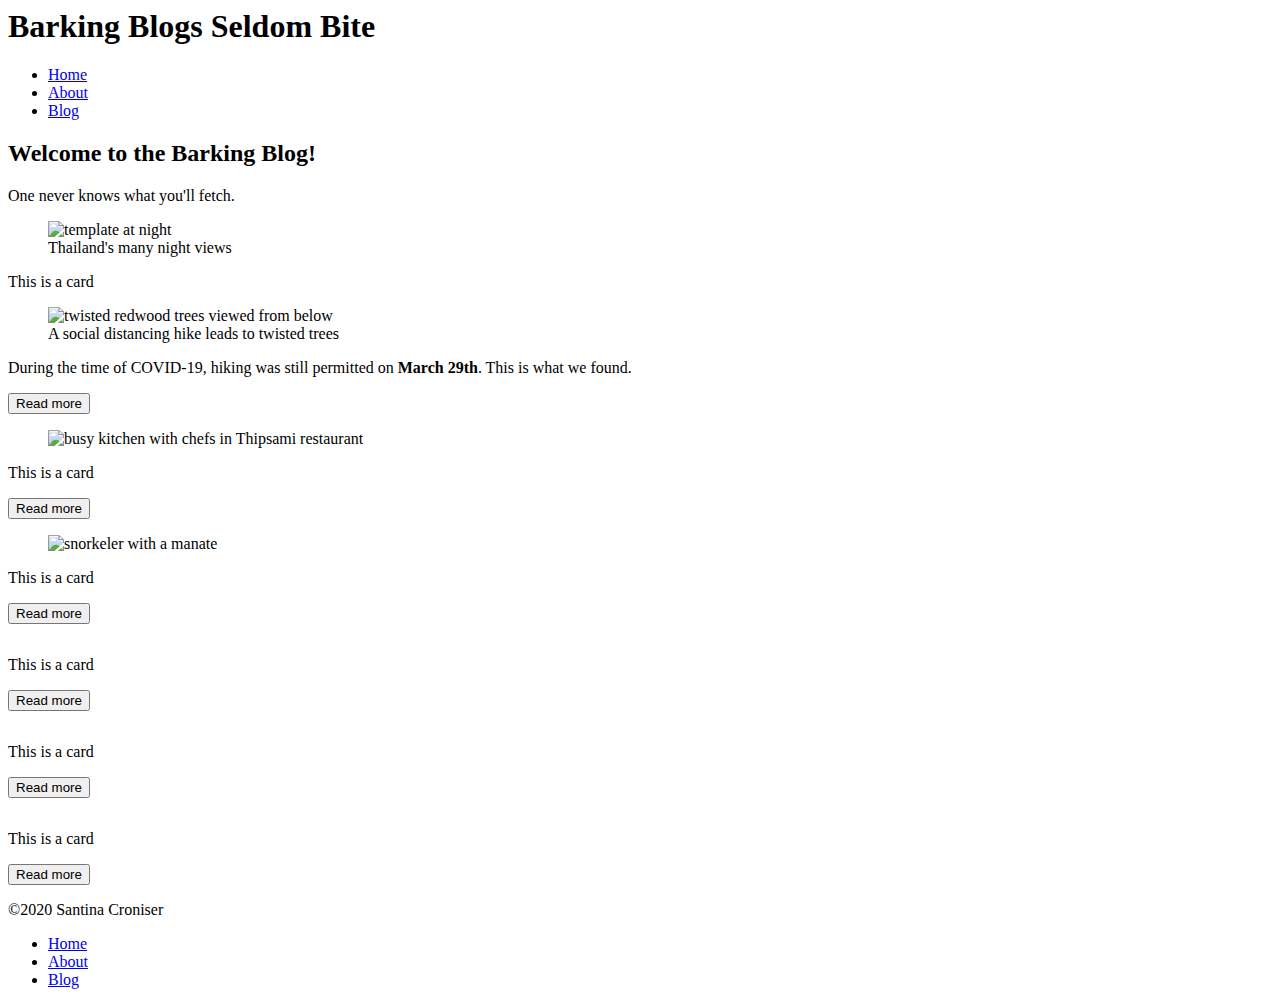
==== project 1/blog/twisted-trees.html @ 0438235c "fix footer" ====
<html lang="en">
    <head>
        <title>Barking Blogs Seldom Bite | Home</title>
        <link href="https://fonts.googleapis.com/css2?family=Baloo+Tamma+2:wght@400;700&family=Josefin+Slab:wght@400;600;700&display=swap" rel="stylesheet">
        <link href="css/style.css" rel="stylesheet">
    </head>
    <body>
        <div class="container">
            <header class="header">
                <div class="wrapper">
                    <h1 class="blog-name inner-wrapper">Barking Blogs Seldom Bite</h1>
                </div>
                <navigation class="main-nav nav">
                    <ul class="wrapper"> 
                        <li><a href="index.html">Home</a></li>
                        <li><a href="#">About</a></li>
                        <li><a href="blog.html">Blog</a></li>
                    </ul>
                </navigation>
            </header>
            <main class="wrapper">
                <h2 class="inner-wrapper">Welcome to the Barking Blog!</h2>
                <p class="inner-wrapper">One never knows what you'll fetch.</p>
                <div class="card-area inner-wrapper">
                    <div class="card">
                        <figure class="image-container">
                            <img src="images/thailand-temple.jpg" alt="template at night">
                            <figcaption>Thailand's many night views</figcaption>
                        </figure>
                        This is a card
                    </div>
                    <div class="card">
                        <figure class="image-container">
                            <img src="images/twisted-trees.jpg" alt="twisted redwood trees viewed from below">
                            <figcaption>A social distancing hike leads to twisted trees</figcaption>
                        </figure>
                        <div class="card-=content">
                            <p>During the time of COVID-19, hiking was still permitted on <strong>March 29th</strong>. This is what we found.</p>
                            <button onclick="location.href='blog/twisted-trees.html'">Read more</button>
                        </div>
                    </div>
                    <div class="card">
                        <figure class="image-container">
                            <img src="images/thipsami.jpg" alt="busy kitchen with chefs in Thipsami restaurant">
                            <figcaption></figcaption>
                        </figure>
                        <div class="card-=content">
                            <p>This is a card</p>
                            <button>Read more</button>
                        </div>
                    </div>
                    <div class="card">
                        <figure class="image-container">
                            <img src="images/snorkling-bali.jpg" alt="snorkeler with a manate">
                            <figcaption></figcaption>
                        </figure>
                        <div class="card-=content">
                            <p>This is a card</p>
                            <button>Read more</button>
                        </div>
                    </div>

                    <div class="card">
                        <figure class="image-container">
                            <img src="">
                            <figcaption></figcaption>
                        </figure>
                        <div class="card-=content">
                            <p>This is a card</p>
                            <button>Read more</button>
                        </div>
                    </div>

                    <div class="card">
                        <figure class="image-container">
                            <img src="">
                            <figcaption></figcaption>
                        </figure>
                        <div class="card-=content">
                            <p>This is a card</p>
                            <button>Read more</button>
                        </div>
                    </div>

                    <div class="card">
                        <figure class="image-container">
                            <img src="">
                            <figcaption></figcaption>
                        </figure>
                        <div class="card-=content">
                            <p>This is a card</p>
                            <button>Read more</button>
                        </div>
                    </div>

                </div>
            </main>
            <aside>

            </aside>
            <footer class="footer wrapper nav">
                <p class="inner-wrapper">&copy;2020 Santina Croniser</p>
                <ul>
                    <li><a href="index.html">Home</a></li>
                    <li><a href="#">About</a></li>
                    <li><a href="blog.html">Blog</a></li>
                </ul>
            </footer>
        </div>
    </body>
</html>
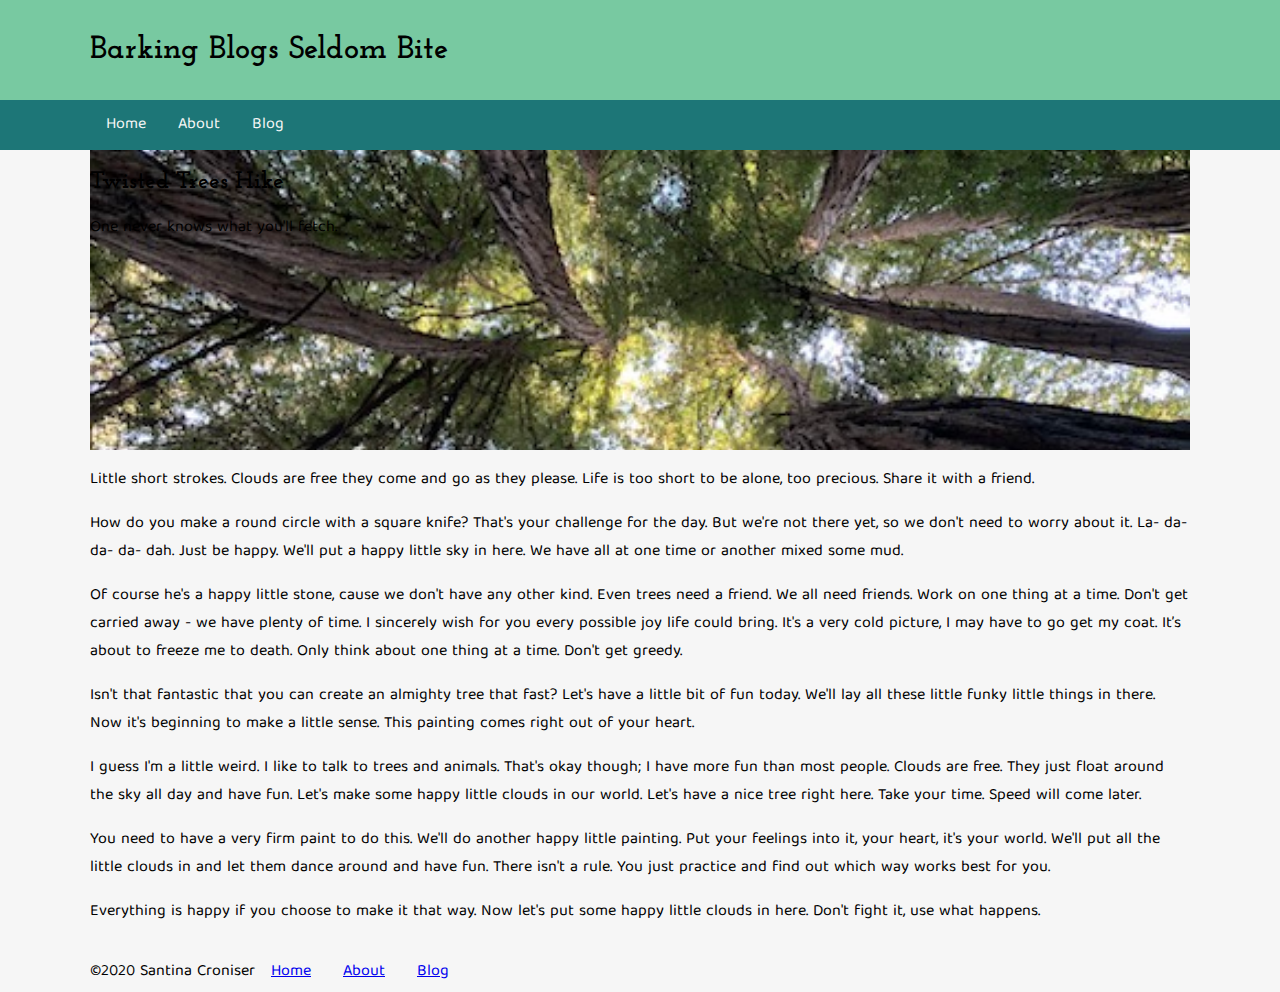
==== commit c2c9c0d6: "add content to blog" ====
--- a/project 1/blog/twisted-trees.html
+++ b/project 1/blog/twisted-trees.html
@@ -2,106 +2,52 @@
     <head>
         <title>Barking Blogs Seldom Bite | Home</title>
         <link href="https://fonts.googleapis.com/css2?family=Baloo+Tamma+2:wght@400;700&family=Josefin+Slab:wght@400;600;700&display=swap" rel="stylesheet">
-        <link href="css/style.css" rel="stylesheet">
+        <link href="../css/style.css" rel="stylesheet">
     </head>
     <body>
         <div class="container">
             <header class="header">
                 <div class="wrapper">
-                    <h1 class="blog-name inner-wrapper">Barking Blogs Seldom Bite</h1>
+                    <h1 class="blog-name">Barking Blogs Seldom Bite</h1>
                 </div>
                 <navigation class="main-nav nav">
                     <ul class="wrapper"> 
-                        <li><a href="index.html">Home</a></li>
+                        <li><a href="../index.html">Home</a></li>
                         <li><a href="#">About</a></li>
                         <li><a href="blog.html">Blog</a></li>
                     </ul>
                 </navigation>
             </header>
             <main class="wrapper">
-                <h2 class="inner-wrapper">Welcome to the Barking Blog!</h2>
-                <p class="inner-wrapper">One never knows what you'll fetch.</p>
-                <div class="card-area inner-wrapper">
-                    <div class="card">
-                        <figure class="image-container">
-                            <img src="images/thailand-temple.jpg" alt="template at night">
-                            <figcaption>Thailand's many night views</figcaption>
-                        </figure>
-                        This is a card
-                    </div>
-                    <div class="card">
-                        <figure class="image-container">
-                            <img src="images/twisted-trees.jpg" alt="twisted redwood trees viewed from below">
-                            <figcaption>A social distancing hike leads to twisted trees</figcaption>
-                        </figure>
-                        <div class="card-=content">
-                            <p>During the time of COVID-19, hiking was still permitted on <strong>March 29th</strong>. This is what we found.</p>
-                            <button onclick="location.href='blog/twisted-trees.html'">Read more</button>
+                <div class="blog">
+                    <div class="hero hero-twisted-trees">
+                        <div class="hero-title">
+                            <h2>Twisted Trees Hike</h2>
+                            <p>One never knows what you'll fetch.</p>
                         </div>
                     </div>
-                    <div class="card">
-                        <figure class="image-container">
-                            <img src="images/thipsami.jpg" alt="busy kitchen with chefs in Thipsami restaurant">
-                            <figcaption></figcaption>
-                        </figure>
-                        <div class="card-=content">
-                            <p>This is a card</p>
-                            <button>Read more</button>
-                        </div>
+                    <div class="content">
+                        <p>Little short strokes. Clouds are free they come and go as they please. Life is too short to be alone, too precious. Share it with a friend.</p>
+
+                        <p>How do you make a round circle with a square knife? That's your challenge for the day. But we're not there yet, so we don't need to worry about it. La- da- da- da- dah. Just be happy. We'll put a happy little sky in here. We have all at one time or another mixed some mud.</p>
+                            
+                        <p>Of course he's a happy little stone, cause we don't have any other kind. Even trees need a friend. We all need friends. Work on one thing at a time. Don't get carried away - we have plenty of time. I sincerely wish for you every possible joy life could bring. It's a very cold picture, I may have to go get my coat. It’s about to freeze me to death. Only think about one thing at a time. Don't get greedy.</p>
+                            
+                        <p>Isn't that fantastic that you can create an almighty tree that fast? Let's have a little bit of fun today. We'll lay all these little funky little things in there. Now it's beginning to make a little sense. This painting comes right out of your heart.</p>
+                            
+                        <p>I guess I'm a little weird. I like to talk to trees and animals. That's okay though; I have more fun than most people. Clouds are free. They just float around the sky all day and have fun. Let's make some happy little clouds in our world. Let's have a nice tree right here. Take your time. Speed will come later.</p>
+                            
+                        <p>You need to have a very firm paint to do this. We'll do another happy little painting. Put your feelings into it, your heart, it's your world. We'll put all the little clouds in and let them dance around and have fun. There isn't a rule. You just practice and find out which way works best for you.</p>
+                            
+                        <p>Everything is happy if you choose to make it that way. Now let's put some happy little clouds in here. Don't fight it, use what happens.</p>
                     </div>
-                    <div class="card">
-                        <figure class="image-container">
-                            <img src="images/snorkling-bali.jpg" alt="snorkeler with a manate">
-                            <figcaption></figcaption>
-                        </figure>
-                        <div class="card-=content">
-                            <p>This is a card</p>
-                            <button>Read more</button>
-                        </div>
-                    </div>
-
-                    <div class="card">
-                        <figure class="image-container">
-                            <img src="">
-                            <figcaption></figcaption>
-                        </figure>
-                        <div class="card-=content">
-                            <p>This is a card</p>
-                            <button>Read more</button>
-                        </div>
-                    </div>
-
-                    <div class="card">
-                        <figure class="image-container">
-                            <img src="">
-                            <figcaption></figcaption>
-                        </figure>
-                        <div class="card-=content">
-                            <p>This is a card</p>
-                            <button>Read more</button>
-                        </div>
-                    </div>
-
-                    <div class="card">
-                        <figure class="image-container">
-                            <img src="">
-                            <figcaption></figcaption>
-                        </figure>
-                        <div class="card-=content">
-                            <p>This is a card</p>
-                            <button>Read more</button>
-                        </div>
-                    </div>
-
                 </div>
             </main>
-            <aside>
-
-            </aside>
+            
             <footer class="footer wrapper nav">
-                <p class="inner-wrapper">&copy;2020 Santina Croniser</p>
+                <p>&copy;2020 Santina Croniser</p>
                 <ul>
-                    <li><a href="index.html">Home</a></li>
+                    <li><a href="../index.html">Home</a></li>
                     <li><a href="#">About</a></li>
                     <li><a href="blog.html">Blog</a></li>
                 </ul>
--- a/project 1/css/style.css
+++ b/project 1/css/style.css
@@ -0,0 +1,80 @@
+@import "card.css";
+@import "blog.css";
+
+body {
+    background-color: #f6f6f6;
+    font-family: 'Baloo Tamma 2', sans-serif;
+    margin: unset;
+}
+h1, h2, h3, h4, h5, h6 {
+    font-family: 'Josefin Slab', serif;
+}
+.container {
+    display: grid;
+    grid-template-rows: 150px minmax(calc(100vh - 200px), 100%) 50px;
+    grid-template-areas: 
+        "heading"
+        "main"
+        "footer"
+        ;
+}
+.wrapper {
+    margin: 0 auto;
+    width: 1100px;
+    padding-left: 1rem;
+    padding-right: 1rem;
+}
+
+.header {
+    display: grid;
+    grid-template-rows: 100px 50px;
+    grid-template-areas: 
+        "name"
+        "nav";
+    grid-area: heading;
+    background-color: #78C9A1;
+    align-items: center;
+}
+
+.blog-name {
+    grid-area: name;
+}
+
+.main-nav {
+    grid-area: nav;
+    background-color: #1D7677;
+    display: flex;
+}
+
+.nav > ul {
+    display: flex;
+    padding: unset;
+    list-style-type: none;
+}
+
+.nav > ul > li {
+    display: flex;
+
+}
+.nav > ul > li > a {
+    padding-left: 1rem;
+    padding-right: 1rem;
+}
+
+.main-nav > ul > li > a {
+    color: #f6f6f6;
+    text-decoration: unset;
+    padding-top: .69rem;
+    padding-bottom: .69rem;
+}
+
+.main-nav > ul > li > a:focus, .main-nav >ul > li > a:hover {
+    outline: 1px dotted red;
+    text-decoration: underline;
+    background-color: #2fbdbf;
+    color: #404040;
+}
+
+.footer {
+    display: flex;
+}
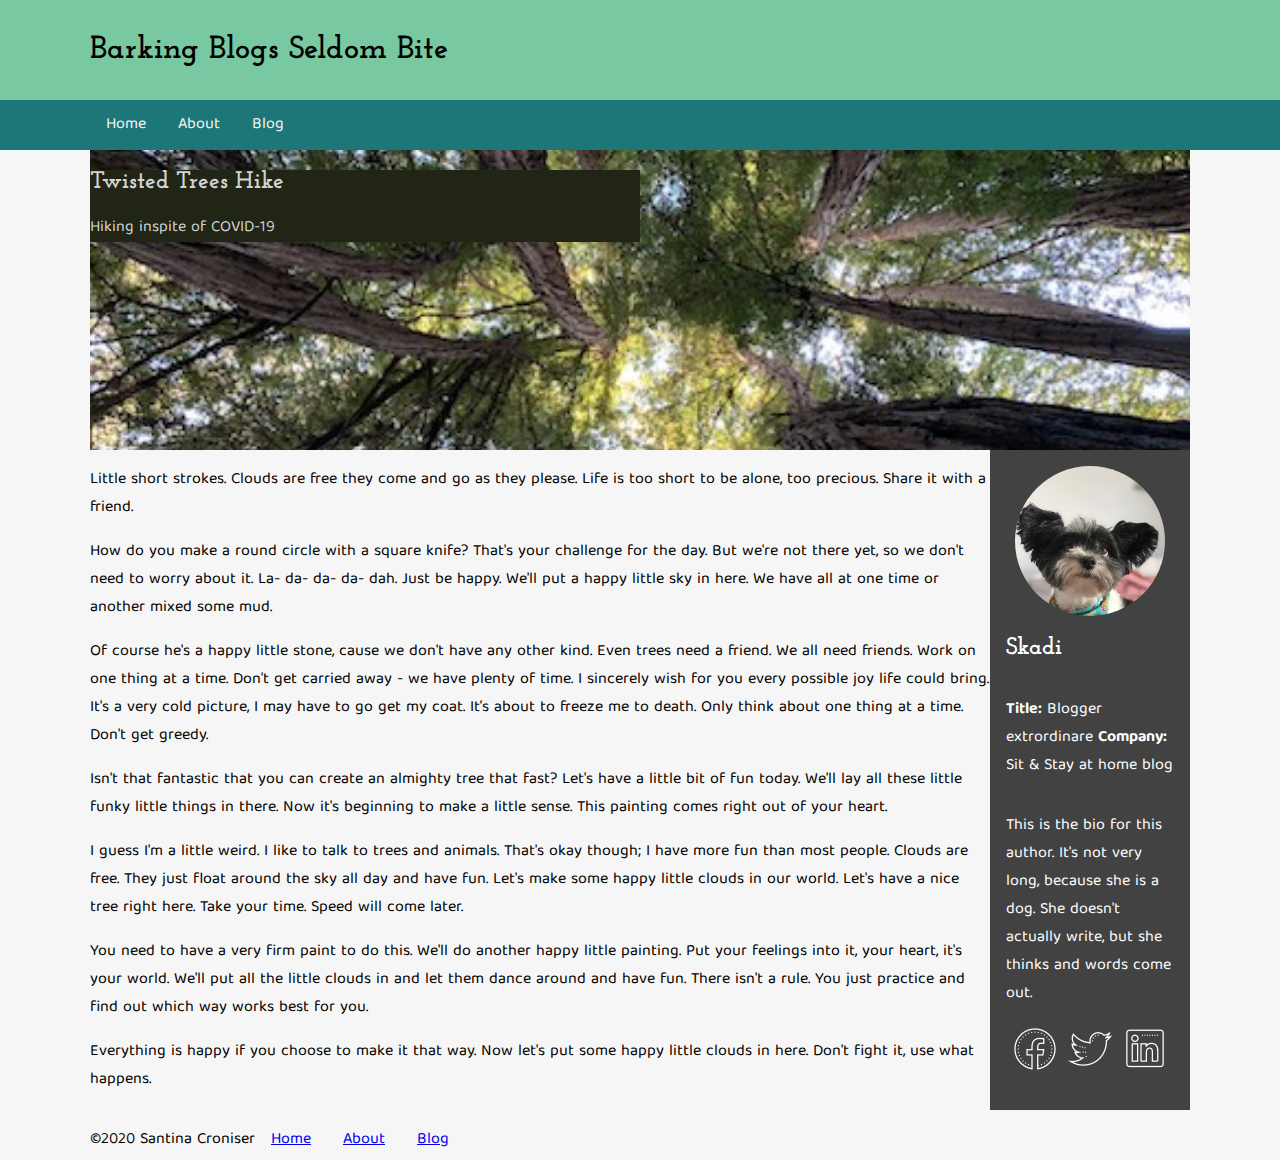
==== commit 7df5054e: "finish blog post" ====
--- a/project 1/blog/twisted-trees.html
+++ b/project 1/blog/twisted-trees.html
@@ -1,8 +1,18 @@
 <html lang="en">
     <head>
+        <meta name="viewport" content="width=device-width, initial-scale=1.0">
         <title>Barking Blogs Seldom Bite | Home</title>
         <link href="https://fonts.googleapis.com/css2?family=Baloo+Tamma+2:wght@400;700&family=Josefin+Slab:wght@400;600;700&display=swap" rel="stylesheet">
         <link href="../css/style.css" rel="stylesheet">
+        <style>
+            .hero {
+                background-image: url("../images/twisted-trees.jpg");
+            }
+            .hero-title {
+                background-color: #202515;
+                color: lightgray;
+            }
+        </style>
     </head>
     <body>
         <div class="container">
@@ -19,11 +29,11 @@
                 </navigation>
             </header>
             <main class="wrapper">
-                <div class="blog">
+                <article class="blog">
                     <div class="hero hero-twisted-trees">
                         <div class="hero-title">
                             <h2>Twisted Trees Hike</h2>
-                            <p>One never knows what you'll fetch.</p>
+                            <p>Hiking inspite of COVID-19</p>
                         </div>
                     </div>
                     <div class="content">
@@ -41,7 +51,23 @@
                             
                         <p>Everything is happy if you choose to make it that way. Now let's put some happy little clouds in here. Don't fight it, use what happens.</p>
                     </div>
-                </div>
+                    <aside class="aside">
+                        <img class="author-img" src="../images/skadi.jpg" alt="Blog author avatar">
+                        <h2>Skadi</h2>
+                        <p>
+                            <strong>Title:</strong> Blogger extrordinare
+                            <strong>Company:</strong> Sit & Stay at home blog
+                        </p>
+                        <p>This is the bio for this author. It's not very long, because she is a dog. She doesn't actually write, but she thinks and words come out.</p>
+                        
+                        <div class="social-media">
+                            <a class="facebook" target="_blank" href="https://www.facebook.com/sharer/sharer.php?u=https%3A%2F%2Fdevelopers.facebook.com%2Fdocs%2Fplugins%2Fhttps%3A%2F%2Fcroniser.com%2Fudacity%2Fproject1%2Ftwisted-trees.html&amp;src=sdkpreparse"><img src="../images/icons/icons8-facebook-50.png" alt="facebook"></a>
+                            <a class="twitter" href="https://twitter.com/intent/tweet?hashtags=dogwebsite&amp;original_referer=https://croniser.com/udacity/project1/twisted-trees.html&amp;text=Check%20this%20out%3ATwisted%20Trees%20Hike&amp;url=https%3A%2F%2Fcroniser.com%2Fudacity%2Fproject1%2Ftwisted-trees.html&amp;via=BarkingBlogs"><img src="../images/icons/icons8-twitter-50.png" alt="twitter"></a>
+                            <a class="linkedin" href="https://www.linkedin.com/shareArticle?mini=true&url=https%3A%2F%2Fcroniser.com%2Fudacity%2Fproject1%2Ftwisted-trees.html&amp;via=Barking%20Blogs&source=Barking%20Blogs"><img src="../images/icons/icons8-linkedin-50.png" alt="LinkedIn"></a>
+                        </div>
+                    </aside>
+                </article>
+                
             </main>
             
             <footer class="footer wrapper nav">
--- a/project 1/css/style.css
+++ b/project 1/css/style.css
@@ -20,9 +20,16 @@
 }
 .wrapper {
     margin: 0 auto;
-    width: 1100px;
     padding-left: 1rem;
     padding-right: 1rem;
+    width: calc(100% - 2rem);
+}
+
+/* Desktops and laptops ----------- */
+@media only screen  and (min-width : 1024px) {
+    .wrapper {
+        width: 1100px;
+    }
 }
 
 .header {
@@ -43,7 +50,6 @@
 .main-nav {
     grid-area: nav;
     background-color: #1D7677;
-    display: flex;
 }
 
 .nav > ul {
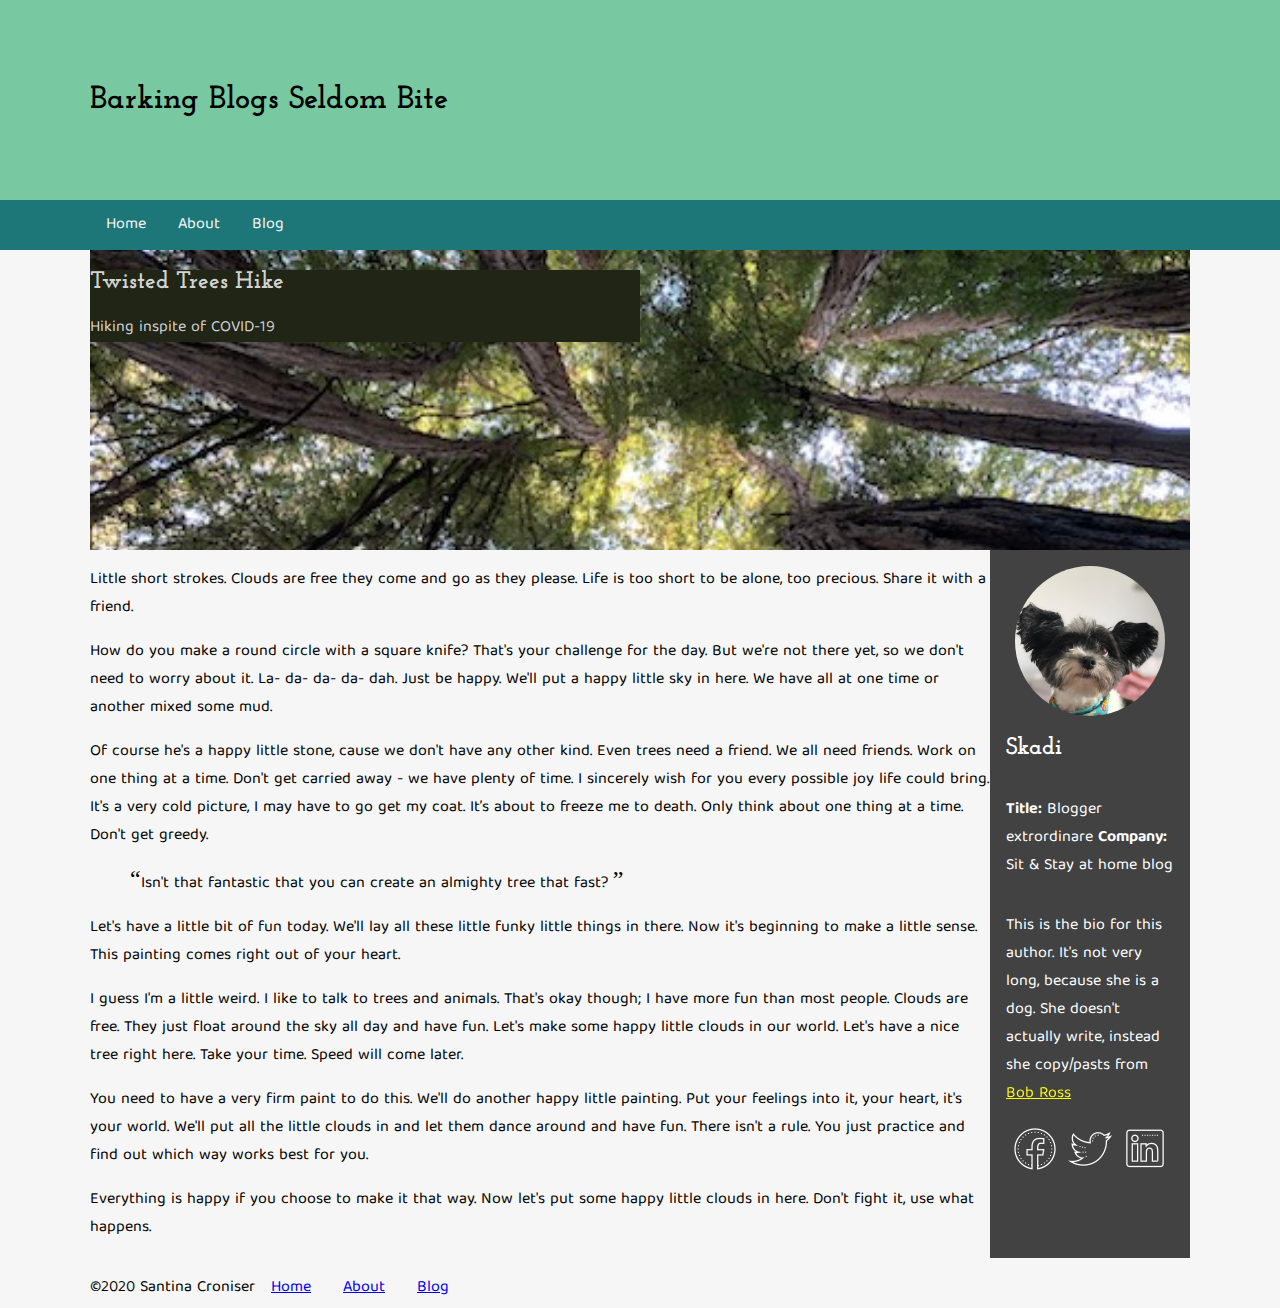
==== commit 79236f8f: "finaize all pages" ====
--- a/project 1/blog/twisted-trees.html
+++ b/project 1/blog/twisted-trees.html
@@ -1,3 +1,4 @@
+<!DOCTYPE html>
 <html lang="en">
     <head>
         <meta name="viewport" content="width=device-width, initial-scale=1.0">
@@ -43,7 +44,9 @@
                             
                         <p>Of course he's a happy little stone, cause we don't have any other kind. Even trees need a friend. We all need friends. Work on one thing at a time. Don't get carried away - we have plenty of time. I sincerely wish for you every possible joy life could bring. It's a very cold picture, I may have to go get my coat. It’s about to freeze me to death. Only think about one thing at a time. Don't get greedy.</p>
                             
-                        <p>Isn't that fantastic that you can create an almighty tree that fast? Let's have a little bit of fun today. We'll lay all these little funky little things in there. Now it's beginning to make a little sense. This painting comes right out of your heart.</p>
+                        <blockquote>Isn't that fantastic that you can create an almighty tree that fast? </blockquote>
+
+                        <p>Let's have a little bit of fun today. We'll lay all these little funky little things in there. Now it's beginning to make a little sense. This painting comes right out of your heart.</p>
                             
                         <p>I guess I'm a little weird. I like to talk to trees and animals. That's okay though; I have more fun than most people. Clouds are free. They just float around the sky all day and have fun. Let's make some happy little clouds in our world. Let's have a nice tree right here. Take your time. Speed will come later.</p>
                             
@@ -51,14 +54,14 @@
                             
                         <p>Everything is happy if you choose to make it that way. Now let's put some happy little clouds in here. Don't fight it, use what happens.</p>
                     </div>
-                    <aside class="aside">
+                    <aside class="author">
                         <img class="author-img" src="../images/skadi.jpg" alt="Blog author avatar">
                         <h2>Skadi</h2>
                         <p>
                             <strong>Title:</strong> Blogger extrordinare
                             <strong>Company:</strong> Sit & Stay at home blog
                         </p>
-                        <p>This is the bio for this author. It's not very long, because she is a dog. She doesn't actually write, but she thinks and words come out.</p>
+                        <p>This is the bio for this author. It's not very long, because she is a dog. She doesn't actually write, instead she copy/pasts from <a href="https://www.bobrosslipsum.com/" target="_blank">Bob Ross</a></p>
                         
                         <div class="social-media">
                             <a class="facebook" target="_blank" href="https://www.facebook.com/sharer/sharer.php?u=https%3A%2F%2Fdevelopers.facebook.com%2Fdocs%2Fplugins%2Fhttps%3A%2F%2Fcroniser.com%2Fudacity%2Fproject1%2Ftwisted-trees.html&amp;src=sdkpreparse"><img src="../images/icons/icons8-facebook-50.png" alt="facebook"></a>
--- a/project 1/css/style.css
+++ b/project 1/css/style.css
@@ -1,5 +1,6 @@
 @import "card.css";
 @import "blog.css";
+@import "nav.css";
 
 body {
     background-color: #f6f6f6;
@@ -9,9 +10,20 @@
 h1, h2, h3, h4, h5, h6 {
     font-family: 'Josefin Slab', serif;
 }
+blockquote:before, blockquote:after {
+    font-family: cursive;
+    font-size: 1.5rem;
+    
+}
+blockquote:before {
+    content: "“";
+}
+blockquote:after {
+    content: "”"
+}
 .container {
     display: grid;
-    grid-template-rows: 150px minmax(calc(100vh - 200px), 100%) 50px;
+    grid-template-rows: 250px minmax(calc(100vh - 200px), 100%) 50px;
     grid-template-areas: 
         "heading"
         "main"
@@ -34,7 +46,7 @@
 
 .header {
     display: grid;
-    grid-template-rows: 100px 50px;
+    grid-template-rows: 200px 50px;
     grid-template-areas: 
         "name"
         "nav";
@@ -47,40 +59,6 @@
     grid-area: name;
 }
 
-.main-nav {
-    grid-area: nav;
-    background-color: #1D7677;
-}
-
-.nav > ul {
-    display: flex;
-    padding: unset;
-    list-style-type: none;
-}
-
-.nav > ul > li {
-    display: flex;
-
-}
-.nav > ul > li > a {
-    padding-left: 1rem;
-    padding-right: 1rem;
-}
-
-.main-nav > ul > li > a {
-    color: #f6f6f6;
-    text-decoration: unset;
-    padding-top: .69rem;
-    padding-bottom: .69rem;
-}
-
-.main-nav > ul > li > a:focus, .main-nav >ul > li > a:hover {
-    outline: 1px dotted red;
-    text-decoration: underline;
-    background-color: #2fbdbf;
-    color: #404040;
-}
-
 .footer {
     display: flex;
 }
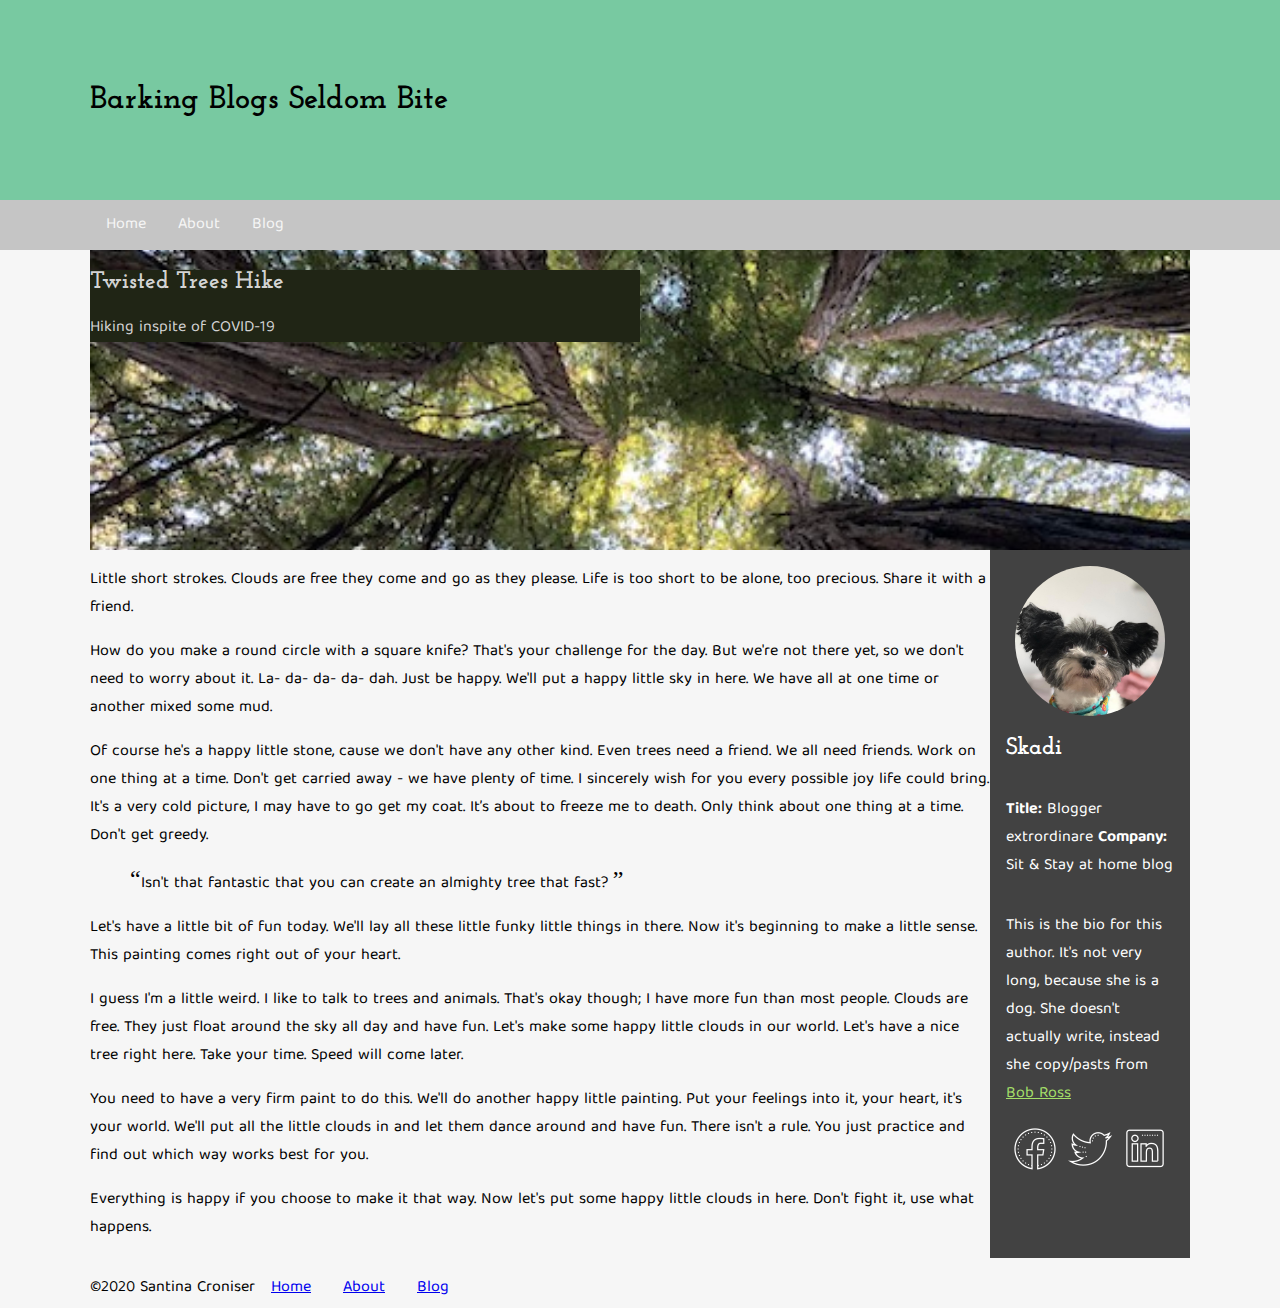
==== commit 98af95f6: "tweak color" ====
--- a/project 1/blog/twisted-trees.html
+++ b/project 1/blog/twisted-trees.html
@@ -64,9 +64,9 @@
                         <p>This is the bio for this author. It's not very long, because she is a dog. She doesn't actually write, instead she copy/pasts from <a href="https://www.bobrosslipsum.com/" target="_blank">Bob Ross</a></p>
                         
                         <div class="social-media">
-                            <a class="facebook" target="_blank" href="https://www.facebook.com/sharer/sharer.php?u=https%3A%2F%2Fdevelopers.facebook.com%2Fdocs%2Fplugins%2Fhttps%3A%2F%2Fcroniser.com%2Fudacity%2Fproject1%2Ftwisted-trees.html&amp;src=sdkpreparse"><img src="../images/icons/icons8-facebook-50.png" alt="facebook"></a>
-                            <a class="twitter" href="https://twitter.com/intent/tweet?hashtags=dogwebsite&amp;original_referer=https://croniser.com/udacity/project1/twisted-trees.html&amp;text=Check%20this%20out%3ATwisted%20Trees%20Hike&amp;url=https%3A%2F%2Fcroniser.com%2Fudacity%2Fproject1%2Ftwisted-trees.html&amp;via=BarkingBlogs"><img src="../images/icons/icons8-twitter-50.png" alt="twitter"></a>
-                            <a class="linkedin" href="https://www.linkedin.com/shareArticle?mini=true&url=https%3A%2F%2Fcroniser.com%2Fudacity%2Fproject1%2Ftwisted-trees.html&amp;via=Barking%20Blogs&source=Barking%20Blogs"><img src="../images/icons/icons8-linkedin-50.png" alt="LinkedIn"></a>
+                            <a class="facebook" target="_blank" href="https://www.facebook.com/sharer/sharer.php?u=http%3A%2F%2Fcroniser.com%2Fudacity%2Fproject1%2Fblog%2Ftwisted-trees.html&amp;src=sdkpreparse"><img src="../images/icons/icons8-facebook-50.png" alt="facebook"></a>
+                            <a class="twitter" target="_blank" href="https://twitter.com/intent/tweet?hashtags=dogwebsite&amp;original_referer=http://croniser.com/udacity/project1/blog/twisted-trees.html&amp;text=Check%20this%20out%3ATwisted%20Trees%20Hike&amp;url=https%3A%2F%2Fcroniser.com%2Fudacity%2Fproject1%2Fblog%2Ftwisted-trees.html&amp;via=BarkingBlogs"><img src="../images/icons/icons8-twitter-50.png" alt="twitter"></a>
+                            <a class="linkedin" target="_blank" href="https://www.linkedin.com/shareArticle?mini=true&url=http%3A%2F%2Fcroniser.com%2Fudacity%2Fproject1%2Fblog%2Ftwisted-trees.html&amp;via=Barking%20Blogs&source=Barking%20Blogs"><img src="../images/icons/icons8-linkedin-50.png" alt="LinkedIn"></a>
                         </div>
                     </aside>
                 </article>
--- a/project 1/css/style.css
+++ b/project 1/css/style.css
@@ -16,10 +16,10 @@
     
 }
 blockquote:before {
-    content: "“";
+    content: open-quote;
 }
 blockquote:after {
-    content: "”"
+    content: close-quote;
 }
 .container {
     display: grid;
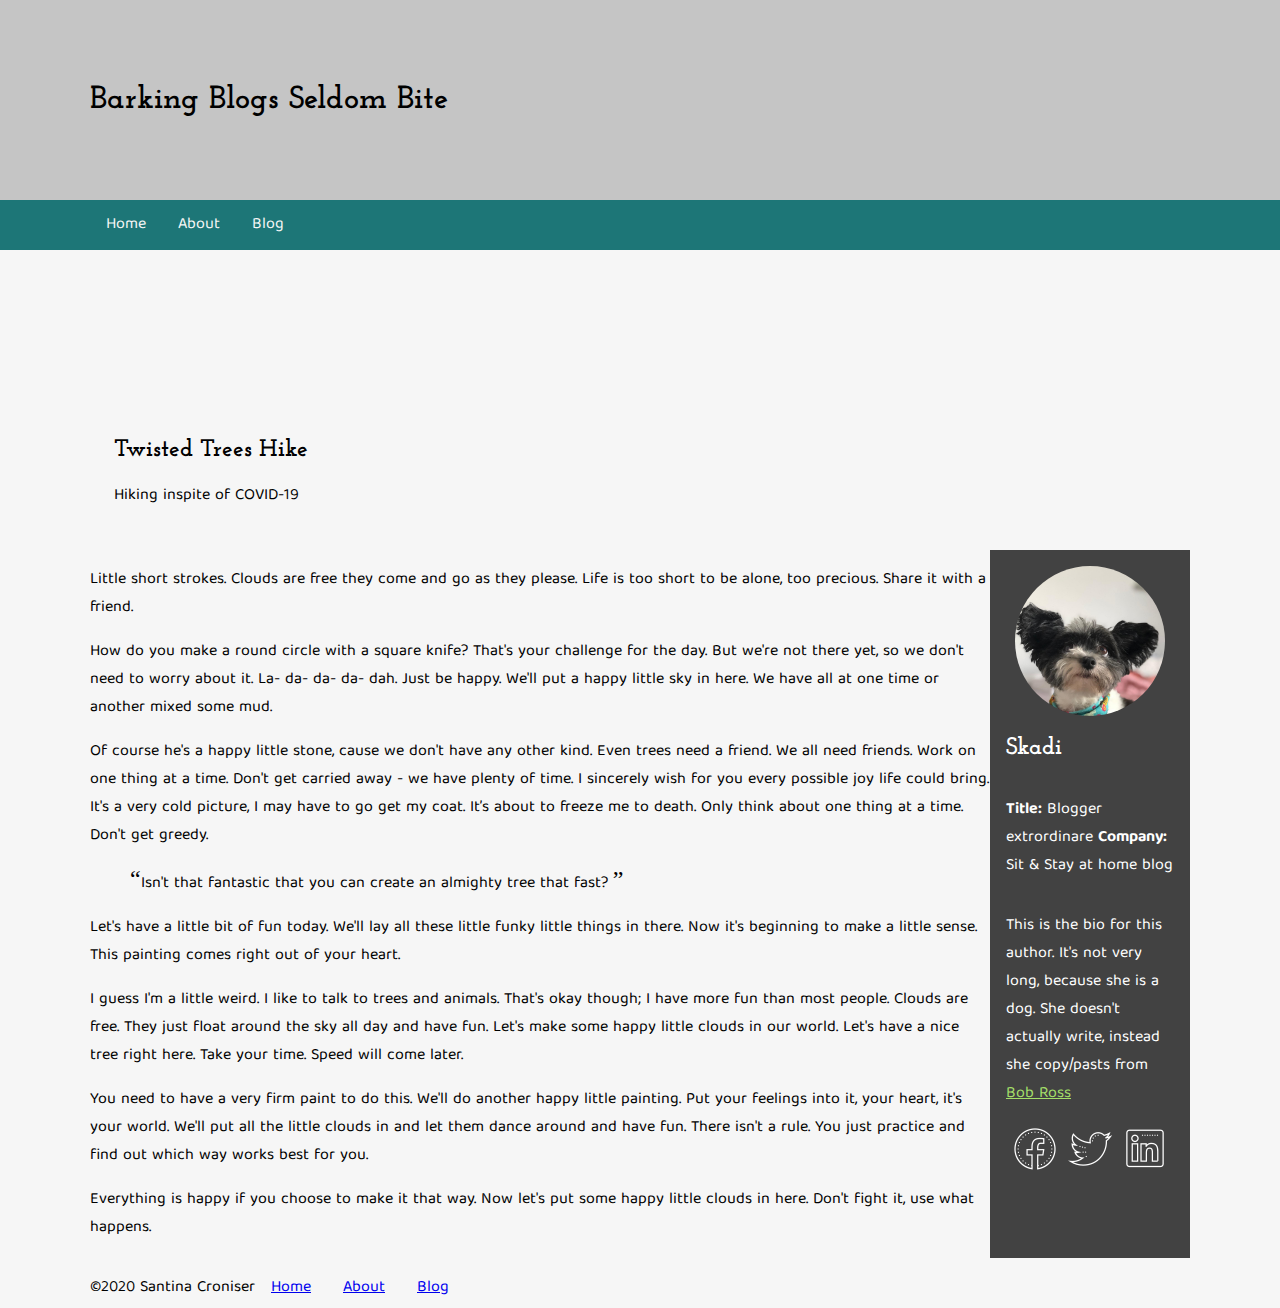
==== commit c1ae9064: "Update twisted-trees.html" ====
--- a/project 1/blog/twisted-trees.html
+++ b/project 1/blog/twisted-trees.html
@@ -5,15 +5,6 @@
         <title>Barking Blogs Seldom Bite | Home</title>
         <link href="https://fonts.googleapis.com/css2?family=Baloo+Tamma+2:wght@400;700&family=Josefin+Slab:wght@400;600;700&display=swap" rel="stylesheet">
         <link href="../css/style.css" rel="stylesheet">
-        <style>
-            .hero {
-                background-image: url("../images/twisted-trees.jpg");
-            }
-            .hero-title {
-                background-color: #202515;
-                color: lightgray;
-            }
-        </style>
     </head>
     <body>
         <div class="container">
@@ -83,4 +74,4 @@
             </footer>
         </div>
     </body>
-</html>+</html>
--- a/project 1/css/style.css
+++ b/project 1/css/style.css
@@ -51,7 +51,7 @@
         "name"
         "nav";
     grid-area: heading;
-    background-color: #78C9A1;
+    background-color: #c5c5c5;
     align-items: center;
 }
 
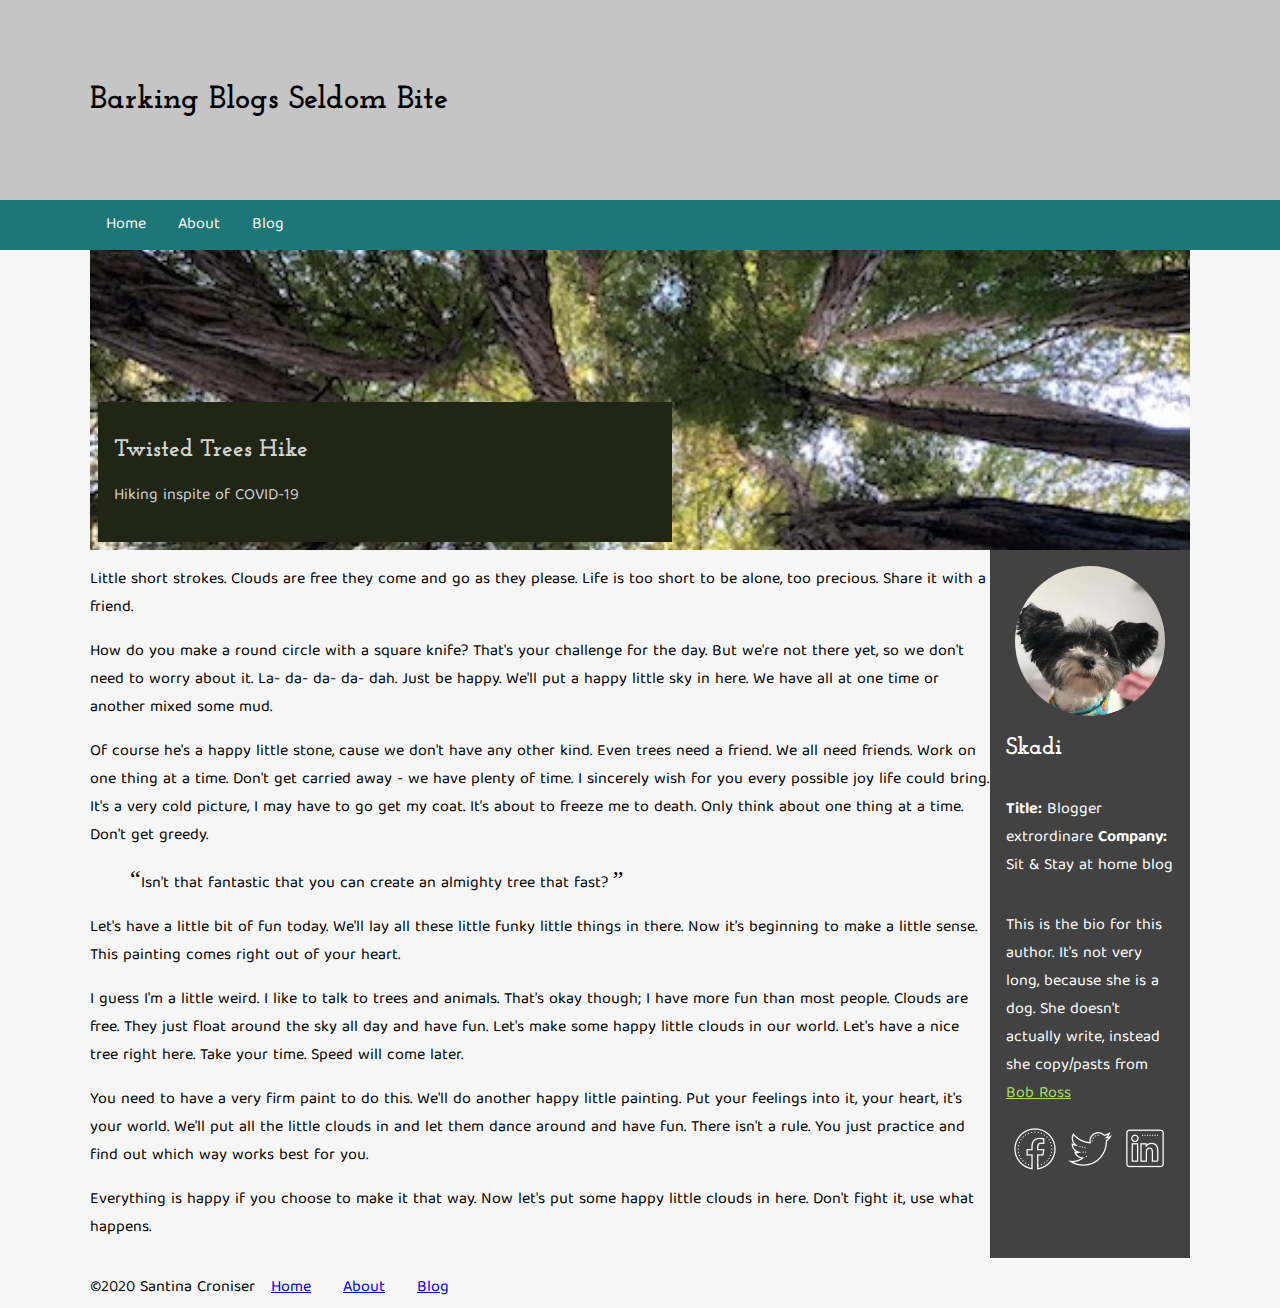
==== commit 3165a0fe: "Update twisted-trees.html" ====
--- a/project 1/blog/twisted-trees.html
+++ b/project 1/blog/twisted-trees.html
@@ -5,6 +5,7 @@
         <title>Barking Blogs Seldom Bite | Home</title>
         <link href="https://fonts.googleapis.com/css2?family=Baloo+Tamma+2:wght@400;700&family=Josefin+Slab:wght@400;600;700&display=swap" rel="stylesheet">
         <link href="../css/style.css" rel="stylesheet">
+        <link href="../css/twisted-trees.css" rel="stylesheet">
     </head>
     <body>
         <div class="container">
--- a/project 1/css/twisted-trees.css
+++ b/project 1/css/twisted-trees.css
@@ -0,0 +1,8 @@
+/* not ideal, creating a file for Udacity's requirements. This should be dynamically created later for individual blog posts through a CMS */
+.hero {
+    background-image: url("../images/twisted-trees.jpg");
+}
+.hero-title {
+    background-color: #202515;
+    color: lightgray;
+ }
